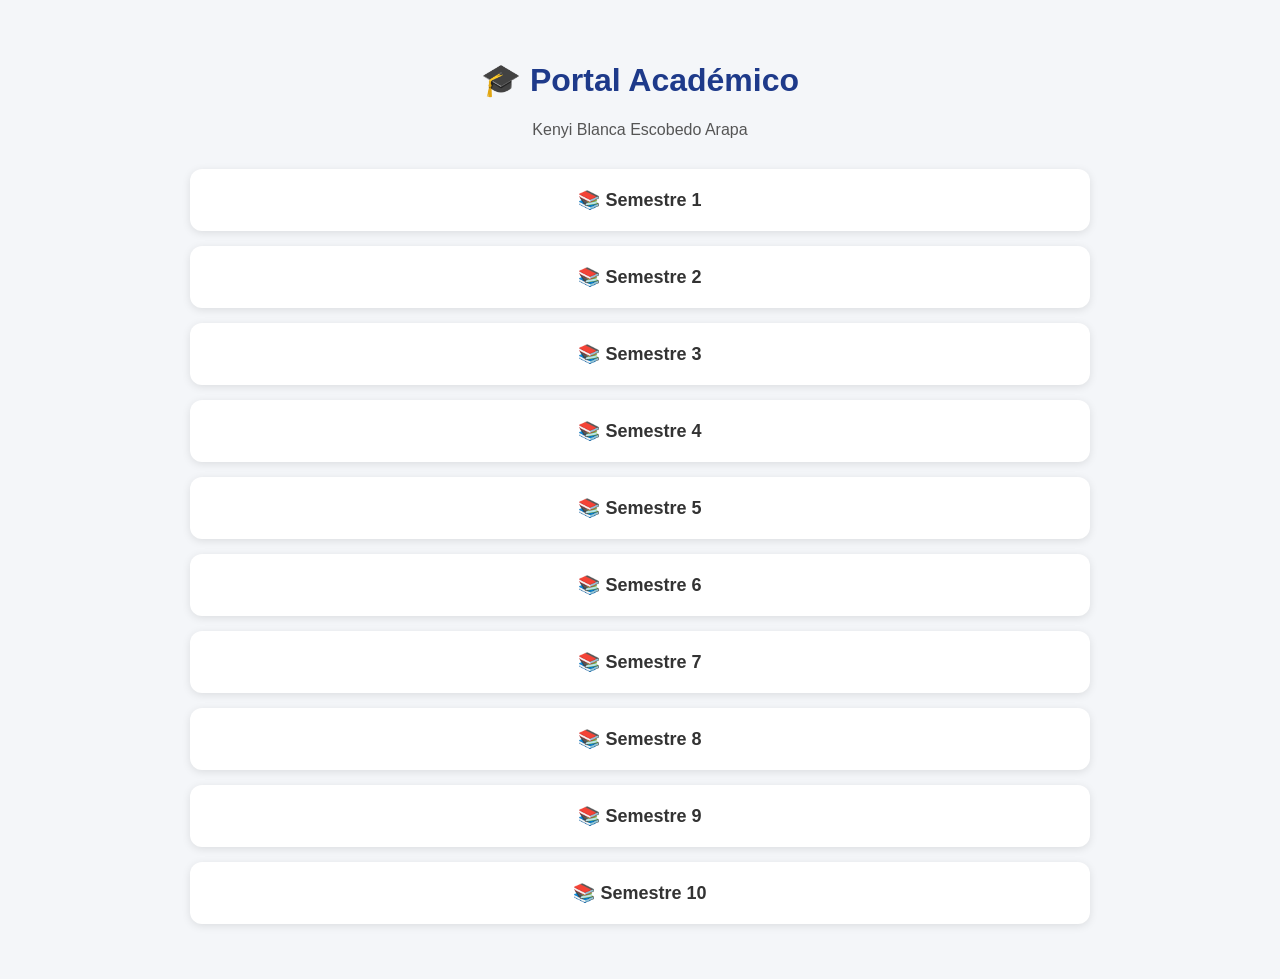
==== index.html @ 2f20daf1 "Principal" ====
<!DOCTYPE html>

<html lang="es">
<head>
<meta charset="UTF-8">
<meta name="viewport" content="width=device-width, initial-scale=1.0">
<title>Portal Académico - Kenyi Blanca Escobedo Arapa</title>

<style>
body{
    font-family: Arial, sans-serif;
    background:#f4f6f9;
    margin:0;
    padding:40px;
    text-align:center;
}

h1{
    color:#1e3a8a;
}

p{
    color:#555;
    margin-bottom:30px;
}

.contenedor{
    max-width:900px;
    margin:auto;
}

.boton{
    display:block;
    background:white;
    margin:15px 0;
    padding:20px;
    border-radius:12px;
    text-decoration:none;
    color:#333;
    font-size:18px;
    font-weight:bold;
    box-shadow:0 2px 8px rgba(0,0,0,0.1);
    transition:0.3s;
}

.boton:hover{
    transform:translateY(-3px);
}
</style>

</head>
<body>

<h1>🎓 Portal Académico</h1>

<p>Kenyi Blanca Escobedo Arapa</p>

<div class="contenedor">

<a class="boton" href="semestre1/">
📚 Semestre 1
</a>

<a class="boton" href="semestre2/">
📚 Semestre 2
</a>

<a class="boton" href="semestre3/">
📚 Semestre 3
</a>

<a class="boton" href="semestre4/">
📚 Semestre 4
</a>

<a class="boton" href="semestre5/">
📚 Semestre 5
</a>

<a class="boton" href="semestre6/">
📚 Semestre 6
</a>

<a class="boton" href="semestre7/">
📚 Semestre 7
</a>

<a class="boton" href="semestre8/">
📚 Semestre 8
</a>

<a class="boton" href="semestre9/">
📚 Semestre 9
</a>

<a class="boton" href="semestre10/">
📚 Semestre 10
</a>

</div>

</body>
</html>
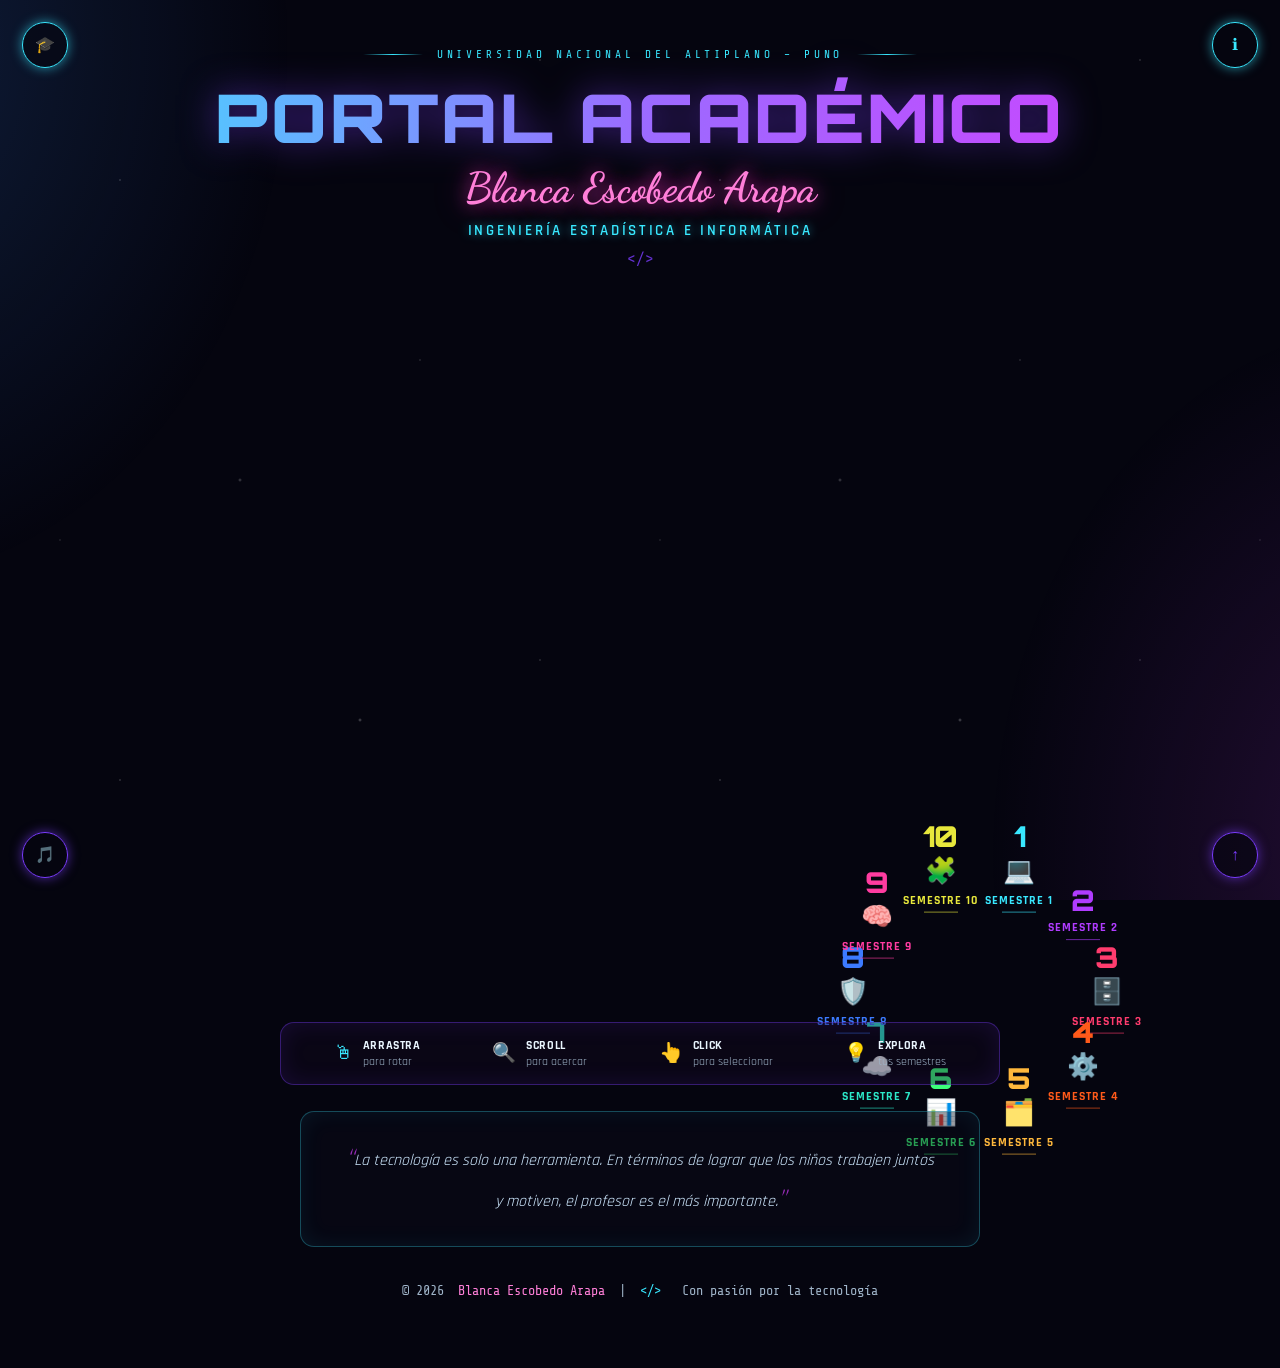
==== commit 6e311eac: "Portafolio" ====
--- a/index.html
+++ b/index.html
@@ -1,103 +1,413 @@
 <!DOCTYPE html>
-
 <html lang="es">
 <head>
 <meta charset="UTF-8">
 <meta name="viewport" content="width=device-width, initial-scale=1.0">
-<title>Portal Académico - Kenyi Blanca Escobedo Arapa</title>
-
+<title>Portal Académico · Blanca Escobedo Arapa</title>
+<link rel="preconnect" href="https://fonts.googleapis.com">
+<link rel="preconnect" href="https://fonts.gstatic.com" crossorigin>
+<link href="https://fonts.googleapis.com/css2?family=Orbitron:wght@500;700;900&family=Dancing+Script:wght@600;700&family=Rajdhani:wght@400;500;600;700&family=Share+Tech+Mono&display=swap" rel="stylesheet">
 <style>
-body{
-    font-family: Arial, sans-serif;
-    background:#f4f6f9;
-    margin:0;
-    padding:40px;
-    text-align:center;
-}
-
-h1{
-    color:#1e3a8a;
-}
-
-p{
-    color:#555;
-    margin-bottom:30px;
-}
-
-.contenedor{
-    max-width:900px;
-    margin:auto;
-}
-
-.boton{
-    display:block;
-    background:white;
-    margin:15px 0;
-    padding:20px;
-    border-radius:12px;
-    text-decoration:none;
-    color:#333;
-    font-size:18px;
-    font-weight:bold;
-    box-shadow:0 2px 8px rgba(0,0,0,0.1);
-    transition:0.3s;
-}
-
-.boton:hover{
-    transform:translateY(-3px);
-}
+  :root{
+    --bg:#05050f;
+    --cyan:#39e8ff;
+    --magenta:#d63cff;
+    --violet:#7b3cff;
+    --pink:#ff3c8c;
+    --orange:#ff7a1a;
+    --yellow:#ffd23c;
+    --green:#3cff7a;
+    --teal:#2ce8c8;
+    --blue:#3c7bff;
+    --red:#ff3c3c;
+    --gold:#ffb83c;
+    --rose:#ff3ca0;
+    --text:#eaf6ff;
+    --muted:#9fb4c8;
+  }
+  *{box-sizing:border-box;}
+  html,body{margin:0;padding:0;background:var(--bg);color:var(--text);font-family:'Rajdhani',sans-serif;overflow-x:hidden;}
+
+  .stars, .stars2{
+    position:fixed; inset:0; z-index:0; pointer-events:none;
+    background-image:
+      radial-gradient(1px 1px at 20% 30%, #fff8, transparent),
+      radial-gradient(1px 1px at 70% 60%, #fff6, transparent),
+      radial-gradient(2px 2px at 40% 80%, #fff5, transparent),
+      radial-gradient(1px 1px at 90% 10%, #fff7, transparent),
+      radial-gradient(1px 1px at 10% 90%, #fff5, transparent),
+      radial-gradient(2px 2px at 60% 20%, #fff6, transparent);
+    background-size: 600px 600px;
+    animation: drift 90s linear infinite;
+    opacity:.8;
+  }
+  @keyframes drift{ from{background-position:0 0;} to{background-position:600px 1200px;} }
+
+  .nebula{
+    position:fixed; inset:0; z-index:0; pointer-events:none;
+    background:
+      radial-gradient(ellipse 700px 900px at -10% 5%, rgba(60,140,255,0.18), transparent 60%),
+      radial-gradient(ellipse 700px 900px at 110% 95%, rgba(200,60,255,0.16), transparent 60%);
+  }
+
+  header{ position:relative; z-index:2; text-align:center; padding:48px 20px 10px; }
+  .topicon{
+    position:fixed; top:22px; width:46px; height:46px; border:1px solid var(--cyan);
+    border-radius:50%; display:flex; align-items:center; justify-content:center;
+    color:var(--cyan); box-shadow:0 0 12px rgba(57,232,255,.6); z-index:5; background:rgba(5,5,15,.6);
+    cursor:pointer; transition:transform .25s ease, box-shadow .25s ease;
+  }
+  .topicon:hover{ transform:scale(1.1); box-shadow:0 0 22px rgba(57,232,255,.9); }
+  .topicon.left{ left:22px; }
+  .topicon.right{ right:22px; }
+
+  .eyebrow{
+    font-family:'Share Tech Mono', monospace; letter-spacing:.35em; font-size:.7rem;
+    color:var(--cyan); text-transform:uppercase; display:flex; align-items:center; justify-content:center; gap:14px;
+  }
+  .eyebrow .line{ width:60px; height:1px; background:linear-gradient(90deg,transparent,var(--cyan),transparent); }
+
+  h1.title{
+    font-family:'Orbitron', sans-serif; font-weight:900; font-size:clamp(2.2rem, 7vw, 4.2rem);
+    margin:14px 0 4px; letter-spacing:.04em;
+    background:linear-gradient(90deg, var(--cyan), #9b6bff, var(--magenta));
+    -webkit-background-clip:text; background-clip:text; color:transparent;
+    filter:drop-shadow(0 0 18px rgba(123,60,255,.55));
+  }
+  .name{
+    font-family:'Dancing Script', cursive; font-weight:700; font-size:clamp(1.6rem, 5vw, 2.6rem);
+    color:#ff7fd8; text-shadow:0 0 18px rgba(255,60,200,.7), 0 0 36px rgba(255,60,200,.4);
+    margin:0 0 8px;
+  }
+  .subtitle{
+    font-family:'Rajdhani',sans-serif; letter-spacing:.18em; font-size:.95rem; font-weight:600;
+    color:var(--cyan); text-transform:uppercase; text-shadow:0 0 10px rgba(57,232,255,.6);
+  }
+  .codeTag{ margin-top:10px; color:var(--violet); opacity:.8; font-family:'Share Tech Mono',monospace; }
+
+  /* WHEEL */
+  .wheel-wrap{
+    position:relative; z-index:2; max-width:760px; margin:30px auto 10px; padding:0 20px;
+    display:flex; align-items:center; justify-content:center;
+  }
+  .wheel-stage{
+    position:relative; width:min(92vw, 680px); height:min(92vw, 680px); user-select:none;
+  }
+  .wheel{
+    position:absolute; inset:0; transition:transform .6s cubic-bezier(.2,.7,.2,1);
+    cursor:grab;
+  }
+  .wheel.dragging{ cursor:grabbing; transition:none; }
+
+  .petal{
+    position:absolute; left:50%; top:50%; width:50%; height:50%;
+    transform-origin:0% 0%;
+  }
+  .petal svg{ display:block; overflow:visible; }
+  .petal-content{
+    position:absolute; pointer-events:none; text-align:center; width:140px;
+    left:0; top:0; transform: translate(-50%,-50%);
+  }
+  .petal-num{ font-family:'Orbitron',sans-serif; font-weight:900; font-size:1.8rem; line-height:1; }
+  .petal-icon{ font-size:1.6rem; margin:4px 0; }
+  .petal-label{ font-family:'Rajdhani',sans-serif; font-weight:700; letter-spacing:.08em; font-size:.78rem; text-transform:uppercase; }
+  .petal-rule{ width:34px; height:1px; background:currentColor; opacity:.6; margin:4px auto 0; }
+
+  .petal-piece{ cursor:pointer; transition: filter .2s ease; }
+  .petal-piece:hover{ filter: brightness(1.3) drop-shadow(0 0 14px currentColor); }
+  .petal.selected .petal-piece{ filter: brightness(1.5) drop-shadow(0 0 22px currentColor); }
+
+  .hub{
+    position:absolute; left:50%; top:50%; transform:translate(-50%,-50%);
+    width:30%; height:30%; border-radius:50%;
+    background:radial-gradient(circle, #0a0a1c 0%, #05050f 70%);
+    border:1px solid rgba(57,232,255,.4);
+    display:flex; flex-direction:column; align-items:center; justify-content:center; gap:6px;
+    color:var(--cyan); z-index:3; pointer-events:none;
+    box-shadow:0 0 30px rgba(57,232,255,.15) inset;
+  }
+  .hub-icon{ font-size:1.7rem; animation: spin360 7s linear infinite; }
+  @keyframes spin360{ from{transform:rotate(0)} to{transform:rotate(360deg)} }
+  .hub-text{ font-family:'Rajdhani',sans-serif; font-weight:700; letter-spacing:.12em; font-size:.68rem; text-align:center; }
+
+  .ring{
+    position:absolute; inset:-2%; border-radius:50%; border:1px dashed rgba(123,60,255,.25);
+    pointer-events:none;
+  }
+
+  /* LEGEND */
+  .legend{
+    position:relative; z-index:2; max-width:720px; margin:34px auto 0; padding:14px 26px;
+    border:1px solid rgba(123,60,255,.4); border-radius:14px; background:rgba(20,10,35,.35);
+    display:flex; justify-content:space-around; flex-wrap:wrap; gap:18px;
+    box-shadow:0 0 24px rgba(123,60,255,.12) inset;
+  }
+  .legend-item{ display:flex; align-items:center; gap:10px; font-size:.82rem; }
+  .legend-item .ico{ font-size:1.2rem; color:var(--cyan); }
+  .legend-item b{ display:block; font-family:'Rajdhani',sans-serif; font-weight:700; letter-spacing:.05em; text-transform:uppercase; font-size:.78rem; }
+  .legend-item span.sub{ color:var(--muted); font-size:.75rem; }
+
+  /* QUOTE */
+  .quote{
+    position:relative; z-index:2; max-width:680px; margin:26px auto 0; padding:26px 40px;
+    border:1px solid rgba(57,232,255,.3); border-radius:14px; background:rgba(10,10,25,.4);
+    text-align:center; font-style:italic; color:#cfe9ff; font-size:1rem; line-height:1.6;
+    box-shadow:0 0 24px rgba(57,232,255,.08) inset;
+  }
+  .quote .q{ color:var(--magenta); font-size:1.6rem; opacity:.7; }
+
+  footer{
+    position:relative; z-index:2; text-align:center; padding:36px 20px 70px; color:var(--muted);
+    font-size:.85rem; font-family:'Share Tech Mono',monospace;
+  }
+  footer .pink{ color:#ff7fd8; }
+  footer .cy{ color:var(--cyan); }
+
+  .botfix{
+    position:fixed; bottom:22px; width:46px; height:46px; border:1px solid var(--violet);
+    border-radius:50%; display:flex; align-items:center; justify-content:center;
+    color:var(--violet); box-shadow:0 0 12px rgba(123,60,255,.6); z-index:5; background:rgba(5,5,15,.6);
+    cursor:pointer; transition:transform .25s ease;
+  }
+  .botfix:hover{ transform:scale(1.1) translateY(-2px); }
+  .botfix.left{ left:22px; }
+  .botfix.right{ right:22px; }
+
+  /* MODAL */
+  .modal-bg{
+    position:fixed; inset:0; background:rgba(2,2,8,.78); backdrop-filter:blur(4px);
+    z-index:50; display:none; align-items:center; justify-content:center; padding:24px;
+  }
+  .modal-bg.show{ display:flex; }
+  .modal{
+    width:min(560px, 92vw); max-height:80vh; overflow-y:auto;
+    background:linear-gradient(160deg, rgba(15,10,30,.95), rgba(5,5,15,.97));
+    border-radius:18px; padding:34px 30px; position:relative;
+    border:1px solid var(--mc, #39e8ff); box-shadow:0 0 50px var(--mc, rgba(57,232,255,.5));
+  }
+  .modal h2{ font-family:'Orbitron',sans-serif; margin:0 0 4px; font-size:1.5rem; color:var(--mc,#39e8ff); }
+  .modal .sem-eyebrow{ font-family:'Share Tech Mono',monospace; letter-spacing:.2em; font-size:.75rem; color:var(--muted); text-transform:uppercase; margin-bottom:16px; }
+  .modal ul{ margin:0; padding-left:20px; line-height:1.9; }
+  .modal li{ margin-bottom:4px; }
+  .modal-close{
+    position:absolute; top:16px; right:18px; width:32px; height:32px; border-radius:50%;
+    border:1px solid var(--mc,#39e8ff); color:var(--mc,#39e8ff); background:transparent;
+    cursor:pointer; font-size:1rem; line-height:1; display:flex; align-items:center; justify-content:center;
+  }
+  .modal-close:hover{ background:var(--mc,#39e8ff); color:#000; }
+
+  @media (prefers-reduced-motion: reduce){
+    .wheel{ transition:none; }
+    .hub-icon{ animation:none; }
+    .stars{ animation:none; }
+  }
+
+  @media (max-width:480px){
+    .topicon, .botfix{ width:38px; height:38px; }
+    .legend{ padding:14px 16px; gap:14px 22px; }
+  }
 </style>
-
 </head>
 <body>
 
-<h1>🎓 Portal Académico</h1>
-
-<p>Kenyi Blanca Escobedo Arapa</p>
-
-<div class="contenedor">
-
-<a class="boton" href="semestre1/">
-📚 Semestre 1
-</a>
-
-<a class="boton" href="semestre2/">
-📚 Semestre 2
-</a>
-
-<a class="boton" href="semestre3/">
-📚 Semestre 3
-</a>
-
-<a class="boton" href="semestre4/">
-📚 Semestre 4
-</a>
-
-<a class="boton" href="semestre5/">
-📚 Semestre 5
-</a>
-
-<a class="boton" href="semestre6/">
-📚 Semestre 6
-</a>
-
-<a class="boton" href="semestre7/">
-📚 Semestre 7
-</a>
-
-<a class="boton" href="semestre8/">
-📚 Semestre 8
-</a>
-
-<a class="boton" href="semestre9/">
-📚 Semestre 9
-</a>
-
-<a class="boton" href="semestre10/">
-📚 Semestre 10
-</a>
-
+<div class="stars"></div>
+<div class="nebula"></div>
+
+<div class="topicon left" id="capIcon" title="Acerca de la carrera">🎓</div>
+<div class="topicon right" id="infoIcon" title="Información">ℹ</div>
+
+<header>
+  <div class="eyebrow"><span class="line"></span> UNIVERSIDAD NACIONAL DEL ALTIPLANO – PUNO <span class="line"></span></div>
+  <h1 class="title">PORTAL ACADÉMICO</h1>
+  <div class="name">Blanca Escobedo Arapa</div>
+  <div class="subtitle">Ingeniería Estadística e Informática</div>
+  <div class="codeTag">&lt;/&gt;</div>
+</header>
+
+<div class="wheel-wrap">
+  <div class="wheel-stage" id="stage">
+    <div class="wheel" id="wheel"></div>
+    
+  </div>
 </div>
 
+<div class="legend">
+  <div class="legend-item"><span class="ico">🖱</span><div><b>Arrastra</b><span class="sub">para rotar</span></div></div>
+  <div class="legend-item"><span class="ico">🔍</span><div><b>Scroll</b><span class="sub">para acercar</span></div></div>
+  <div class="legend-item"><span class="ico">👆</span><div><b>Click</b><span class="sub">para seleccionar</span></div></div>
+  <div class="legend-item"><span class="ico">💡</span><div><b>Explora</b><span class="sub">tus semestres</span></div></div>
+</div>
+
+<div class="quote">
+  <span class="q">“</span>La tecnología es solo una herramienta. En términos de lograr que los niños trabajen juntos y motiven, el profesor es el más importante.<span class="q">”</span>
+</div>
+
+<footer>
+  © 2026 &nbsp;<span class="pink">Blanca Escobedo Arapa</span> &nbsp;|&nbsp; <span class="cy">&lt;/&gt;</span> &nbsp; Con pasión por la tecnología
+</footer>
+
+<div class="botfix left" id="musicIcon" title="Música">🎵</div>
+<div class="botfix right" id="topBtn" title="Subir">↑</div>
+
+<script>
+/* ---------- DATA ---------- */
+const semesters = [
+  { n:1, label:'Semestre 1', color:'#39e8ff', icon:'💻',
+    courses:['Matemática Básica','Lenguaje y Comunicación','Introducción a la Computación','Metodología del Estudio Universitario','Realidad Nacional'] },
+  { n:2, label:'Semestre 2', color:'#b03cff', icon:'</>',
+    courses:['Álgebra Lineal','Programación I','Física I','Estadística Descriptiva','Filosofía y Ética'] },
+  { n:3, label:'Semestre 3', color:'#ff3c6e', icon:'🗄️',
+    courses:['Programación II','Cálculo II','Base de Datos I','Probabilidades','Investigación de Operaciones I'] },
+  { n:4, label:'Semestre 4', color:'#ff5a1a', icon:'⚙️',
+    courses:['Estructura de Datos','Base de Datos II','Inferencia Estadística','Diseño de Sistemas','Investigación de Operaciones II'] },
+  { n:5, label:'Semestre 5', color:'#ffb83c', icon:'🗂️',
+    courses:['Ingeniería de Software I','Diseño Experimental','Análisis de Series de Tiempo','Sistemas Operativos','Redes de Computadoras'] },
+  { n:6, label:'Semestre 6', color:'#3cff7a', icon:'📊',
+    courses:['Ingeniería de Software II','Muestreo Estadístico','Minería de Datos','Programación Web','Análisis Multivariado'] },
+  { n:7, label:'Semestre 7', color:'#2ce8c8', icon:'☁️',
+    courses:['Inteligencia Artificial','Computación en la Nube','Control Estadístico de Calidad','Sistemas Distribuidos','Gestión de Proyectos TI'] },
+  { n:8, label:'Semestre 8', color:'#3c7bff', icon:'🛡️',
+    courses:['Seguridad Informática','Machine Learning','Econometría','Auditoría de Sistemas','Formulación de Proyectos'] },
+  { n:9, label:'Semestre 9', color:'#ff3ca0', icon:'🧠',
+    courses:['Deep Learning','Big Data','Seminario de Tesis I','Pasantía Pre-Profesional','Ética Profesional'] },
+  { n:10, label:'Semestre 10', color:'#e8e83c', icon:'🧩',
+    courses:['Seminario de Tesis II','Sistemas Embebidos','Innovación y Emprendimiento TI','Sustentación de Tesis','Examen de Suficiencia'] },
+];
+
+/* ---------- BUILD WHEEL ---------- */
+const wheel = document.getElementById('wheel');
+const N = semesters.length;
+const cx = 0, cy = 0;
+
+function polar(cxp, cyp, r, angleDeg){
+  const a = (angleDeg - 90) * Math.PI/180;
+  return [cxp + r*Math.cos(a), cyp + r*Math.sin(a)];
+}
+
+semesters.forEach((s, i)=>{
+  const startAngle = (360/N)*i;
+  const endAngle = startAngle + (360/N);
+  const midAngle = (startAngle+endAngle)/2;
+
+  const petal = document.createElement('div');
+  petal.className = 'petal';
+  petal.dataset.index = i;
+
+  // build an SVG covering full stage, but only this wedge drawn, positioned absolute full size
+  const svgNS = "http://www.w3.org/2000/svg";
+  const size = 680; // matches stage max
+  const svg = document.createElementNS(svgNS,'svg');
+  svg.setAttribute('viewBox', `${-size/2} ${-size/2} ${size} ${size}`);
+  svg.setAttribute('width', '100%');
+  svg.setAttribute('height', '100%');
+  svg.style.position='absolute';
+  svg.style.left='-100%';
+  svg.style.top='-100%';
+  svg.style.width='200%';
+  svg.style.height='200%';
+  svg.style.overflow='visible';
+
+  const scale = size/2/360 * 360; // just keep R within size/2
+  const rOut = size*0.49;
+  const rIn = size*0.05;
+  const notch = size*0.025;
+
+  const [x1,y1] = polar(0,0,rOut,startAngle);
+  const [x2,y2] = polar(0,0,rOut,endAngle);
+  const [xi1,yi1] = polar(0,0,rIn,startAngle);
+  const [xi2,yi2] = polar(0,0,rIn,endAngle);
+  const [mxOut,myOut] = polar(0,0,rOut+notch*1.4, midAngle);
+  const [mxIn,myIn] = polar(0,0,rIn-notch*1.2, midAngle);
+
+  const largeArc = 0;
+  const path = document.createElementNS(svgNS,'path');
+  const d = `
+    M ${xi1} ${yi1}
+    L ${x1} ${y1}
+    A ${rOut} ${rOut} 0 ${largeArc} 1 ${mxOut} ${myOut}
+    A ${rOut} ${rOut} 0 ${largeArc} 1 ${x2} ${y2}
+    L ${xi2} ${yi2}
+    A ${rIn} ${rIn} 0 ${largeArc} 0 ${mxIn} ${myIn}
+    A ${rIn} ${rIn} 0 ${largeArc} 0 ${xi1} ${yi1}
+    Z
+  `;
+  path.setAttribute('d', d.trim().replace(/\s+/g,' '));
+  path.setAttribute('fill', s.color+'22');
+  path.setAttribute('stroke', s.color);
+  path.setAttribute('stroke-width', '2.2');
+  path.style.filter = `drop-shadow(0 0 8px ${s.color})`;
+  path.classList.add('petal-piece');
+  path.style.color = s.color;
+  path.style.transformOrigin = '0 0';
+
+  svg.appendChild(path);
+  petal.appendChild(svg);
+
+  // content positioned at mid radius
+  const [tx,ty] = polar(0,0,(rOut+rIn)/2*0.62 + size*0.02, midAngle);
+  const content = document.createElement('div');
+  content.className = 'petal-content';
+  content.style.left = (size/2 + tx) + 'px';
+  content.style.top = (size/2 + ty) + 'px';
+  content.style.color = s.color;
+  content.innerHTML = `
+    <div class="petal-num">${s.n}</div>
+    <div class="petal-icon">${s.icon}</div>
+    <div class="petal-label">${s.label.toUpperCase()}</div>
+    <div class="petal-rule"></div>
+  `;
+  // re-wrap svg+content with proper offset container
+  const wrapper = document.createElement('div');
+  wrapper.style.position='absolute';
+  wrapper.style.left='50%';
+  wrapper.style.top='50%';
+  wrapper.style.width='0';
+  wrapper.style.height='0';
+  wrapper.appendChild(svg);
+  wrapper.appendChild(content);
+  petal.innerHTML='';
+  petal.appendChild(wrapper);
+  petal.style.left='0'; petal.style.top='0'; petal.style.width='100%'; petal.style.height='100%';
+
+  petal.addEventListener('click', (e)=>{
+    if(rotationDragged) return;
+    window.location.href = `semestre${s.n}/`;
+});
+
+  wheel.appendChild(petal);
+});
+
+/* ---------- DRAG ROTATE ---------- */
+
+
+/* scroll to zoom (scale stage) */
+let scaleVal = 1;
+stage.addEventListener('wheel', (e)=>{
+  e.preventDefault();
+  scaleVal += (e.deltaY < 0 ? 0.06 : -0.06);
+  scaleVal = Math.min(1.3, Math.max(0.7, scaleVal));
+  stage.style.transform = `scale(${scaleVal})`;
+}, {passive:false});
+
+/* counter-rotate petal content so text/icons stay upright */
+const origSetTransform = ()=>{
+  document.querySelectorAll('.petal-content').forEach(c=>{
+    c.style.transform = `translate(-50%,-50%) rotate(${-rotation}deg)`;
+  });
+};
+
+
+/* top icons */
+document.getElementById('topBtn').addEventListener('click', ()=> window.scrollTo({top:0, behavior:'smooth'}));
+document.getElementById('infoIcon').addEventListener('click', ()=>{
+  alert('Portal Académico de Blanca Escobedo Arapa\nIngeniería Estadística e Informática\nUniversidad Nacional del Altiplano – Puno');
+});
+document.getElementById('capIcon').addEventListener('click', ()=>{
+  alert('Ingeniería Estadística e Informática combina estadística, programación y análisis de datos para resolver problemas reales con tecnología.');
+});
+document.getElementById('musicIcon').addEventListener('click', (e)=>{
+  e.currentTarget.style.color = e.currentTarget.style.color === 'var(--cyan)' ? 'var(--violet)' : 'var(--cyan)';
+});
+</script>
 </body>
 </html>
